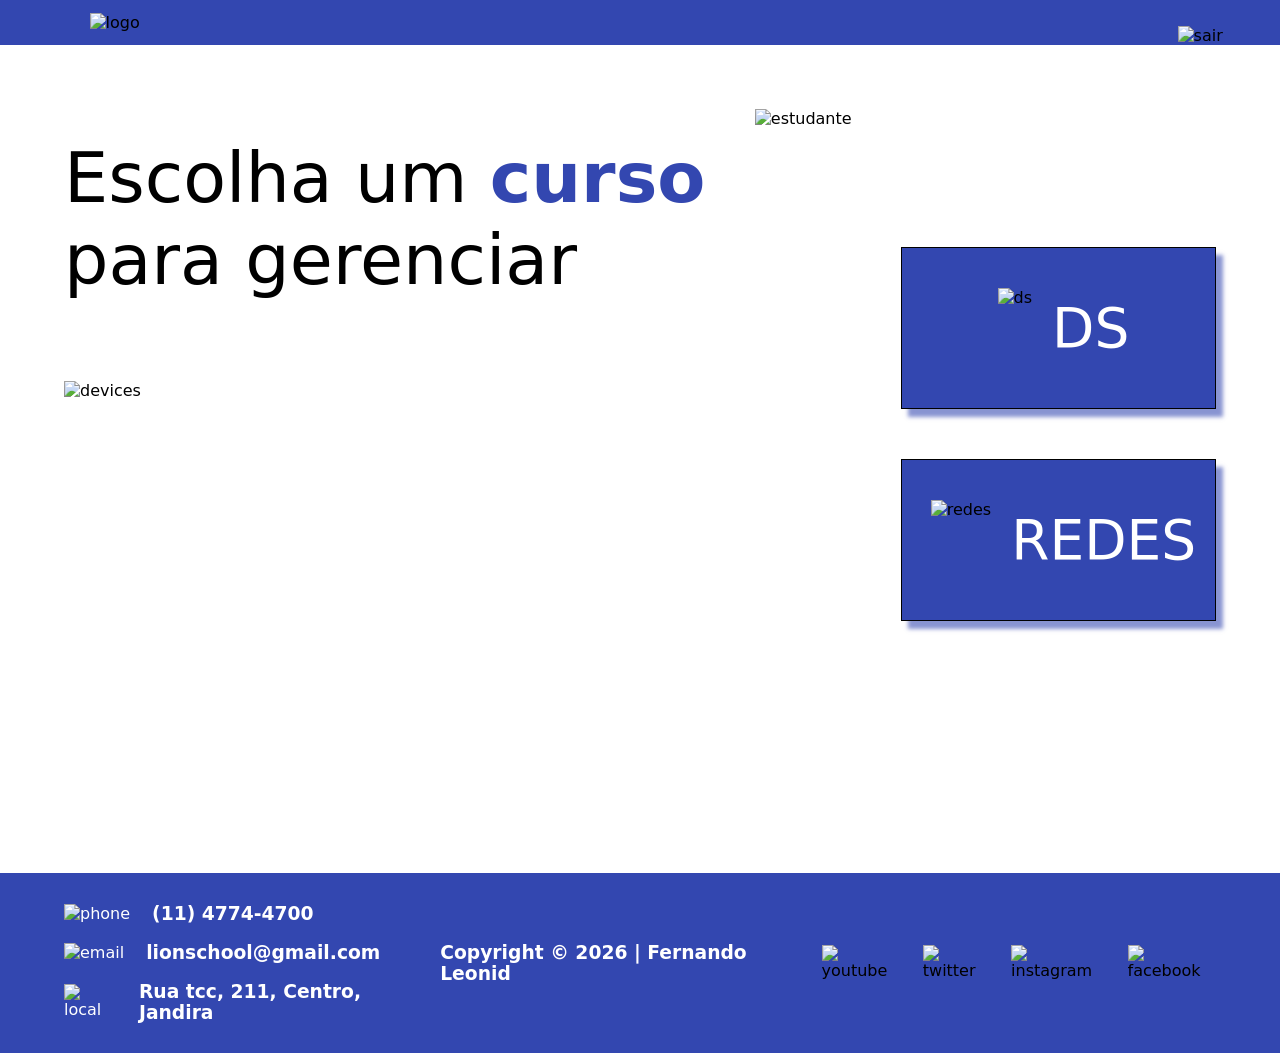
==== pages/home.html @ 90a15090 "estruturação das pastas e arquivos" ====
<!DOCTYPE html>
<html lang="pt-br">
<head>
    <meta charset="UTF-8">
    <meta name="viewport" content="width=device-width, initial-scale=1.0">
    <link rel="stylesheet" href="../css/home.css">

    <link rel="preconnect" href="https://fonts.googleapis.com">
<link rel="preconnect" href="https://fonts.gstatic.com" crossorigin>
<link href="https://fonts.googleapis.com/css2?family=Roboto:ital,wght@0,100..900;1,100..900&display=swap" rel="stylesheet">

    <title>Home</title>

</head>
<body>
    
    <header class="cabecalho"> 

        <div class="logo">
            <img src="./img/logo.png" alt="logo">
        </div>


        <div class="sair">
            <img src="./img/sairpalavra.png" alt="sair">
            
        </div>

    </header>
    
    <main>


        <div class="text-device">

            <h1 class="main-text">
                Escolha um <span class="nova-cor">curso</p> <p class="main-text">para gerenciar</p>
            </h1>

            <div class="devices">
                <img src="./img/devices.png" alt="devices">
            </div>

        </div>


        <div class="estudante">
            <img src="./img/studant.png" alt="estudante">
        </div>



        <div class="box-cursos">
            <div class="box-curso">
                <img src="./img/ds.png" alt="ds">
                <h2>DS</h2>
            </div>
            <div class="box-curso">
                <img src="./img/redes.png" alt="redes">
                <h2>REDES</h2>
            </div>
        </div>


    </main>



 <footer>


    <div class="contatos">

        <div class="contato">
            <img src="./img/telefone.png" alt="phone">
            <h3>(11) 4774-4700</h3>
        </div>

        <div class="contato">
            <img src="./img/icon-email.png" alt="email">
            <h3>lionschool@gmail.com</h3>
        </div>

        <div class="contato">
            <img src="./img/local.png" alt="local">
            <h3>Rua tcc, 211,  Centro, Jandira</h3>
        </div>

    </div>

    <div class="copyright">
        <h3>Copyright © 2026 | Fernando Leonid</h3>
    </div>

    <div class="icons-social">

        <img src="./img/youtube.png" alt="youtube">
        <img src="./img/twitter.png" alt="twitter">
        <img src="./img/instagram.png" alt="instagram">
        <img src="./img/facebook.png" alt="facebook">

    </div>
    
</footer>

</body>
</html>
---- css/home.css ----
*{
    padding: 0;
    margin: 0;
    box-sizing: border-box;
}

body{
    background-color: #ffffff;
    display: flex;
    flex-direction: column;
    font-family: system-ui, -apple-system, BlinkMacSystemFont, 'Segoe UI', Roboto, Oxygen, Ubuntu, Cantarell, 'Open Sans', 'Helvetica Neue', sans-serif;

}


/*Cabecalho*/

header {
    background-color:#3347B0;
}

.cabecalho {
    display: flex;

}

.logo {
    margin: 1% 7%;
}

.sair {
    display: flex;
    position: absolute;
    height: 40px;
    margin: 2% ;
    left: 90%;
}





/*Body*/

main {
    display: flex;
    margin: 5% 5%;
    align-items: center;
    justify-content: space-between;

}

.text-device {
    display: flex;
    flex-direction: column;
    gap: 80px;

}

.devices {
    display: flex;
    height: 400px;
    }

.main-text{
    color: rgb(0, 0, 0);
    font-size: 70px;
    font-weight: 200;
}

.main-text .nova-cor {
    color: #3347B0;
    font-weight: 700;
}

.estudante {
    display: flex;
    justify-content: center;
    height: 700px;
}


.box-curso {
    display: flex;
    align-items: center;
    height: 18vh;
    width: 35vh;
    background-color: #3347B0;
    margin-bottom: 50px;
    border: 1px solid;
    justify-content: center;
    -webkit-box-shadow: 7px 8px 4px 0px rgba(51,71,176,0.58); 
    box-shadow: 7px 8px 4px 0px rgba(51,71,176,0.58);
    cursor: pointer;
    
}

.box-curso img {
    height: 80px;
    margin: 10px;
    
}

.box-cursos h2 {
    color: #ffffff;
    font-size: 55px;
    font-weight: 400;
    margin-left: 10px;
}

.boxes {
    margin: 5% 5%;
}


/*footer*/

footer {
    background-color: #3347B0;
    height: 180px;
    display: flex;
    align-items: center;
    justify-content: space-between;
    padding: 30px 5%;

}

.contatos {
    
    color: #ffffff;
    height: 100%;
    display: flex;
    flex-direction: column;
    gap: 18px;


}

.contato {
    display: flex;
    align-items: center;
    gap: 22px;
}



.copyright {
    color: white;
    align-items: center;
    
}

.icons-social {
    display: flex;
    justify-content: space-between;
    gap: 20px;
}
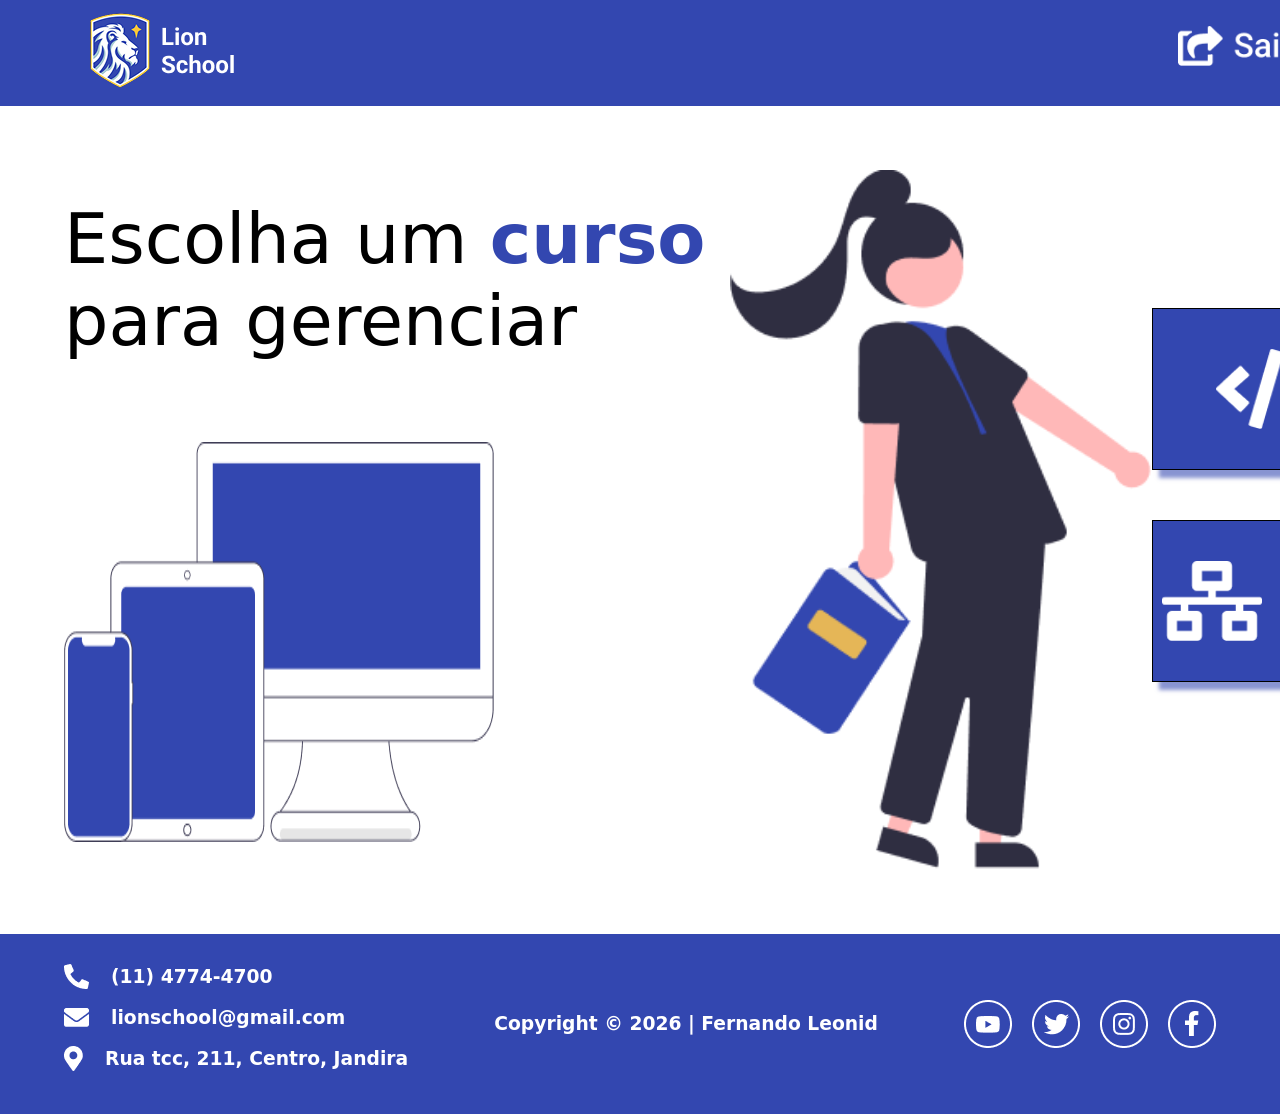
==== commit 432bcd5e: "Aruumando estrutura do link das fotos" ====
--- a/pages/home.html
+++ b/pages/home.html
@@ -17,12 +17,12 @@
     <header class="cabecalho"> 
 
         <div class="logo">
-            <img src="./img/logo.png" alt="logo">
+            <img src="../img/logo.png" alt="logo">
         </div>
 
 
         <div class="sair">
-            <img src="./img/sairpalavra.png" alt="sair">
+            <img src="../img/sairpalavra.png" alt="sair">
             
         </div>
 
@@ -38,25 +38,25 @@
             </h1>
 
             <div class="devices">
-                <img src="./img/devices.png" alt="devices">
+                <img src="../img/devices.png" alt="devices">
             </div>
 
         </div>
 
 
         <div class="estudante">
-            <img src="./img/studant.png" alt="estudante">
+            <img src="../img/studant.png" alt="estudante">
         </div>
 
 
 
         <div class="box-cursos">
             <div class="box-curso">
-                <img src="./img/ds.png" alt="ds">
+                <img src="../img/ds.png" alt="ds">
                 <h2>DS</h2>
             </div>
             <div class="box-curso">
-                <img src="./img/redes.png" alt="redes">
+                <img src="../img/redes.png" alt="redes">
                 <h2>REDES</h2>
             </div>
         </div>
@@ -72,17 +72,17 @@
     <div class="contatos">
 
         <div class="contato">
-            <img src="./img/telefone.png" alt="phone">
+            <img src="../img/telefone.png" alt="phone">
             <h3>(11) 4774-4700</h3>
         </div>
 
         <div class="contato">
-            <img src="./img/icon-email.png" alt="email">
+            <img src="../img/icon-email.png" alt="email">
             <h3>lionschool@gmail.com</h3>
         </div>
 
         <div class="contato">
-            <img src="./img/local.png" alt="local">
+            <img src="../img/local.png" alt="local">
             <h3>Rua tcc, 211,  Centro, Jandira</h3>
         </div>
 
@@ -94,10 +94,10 @@
 
     <div class="icons-social">
 
-        <img src="./img/youtube.png" alt="youtube">
-        <img src="./img/twitter.png" alt="twitter">
-        <img src="./img/instagram.png" alt="instagram">
-        <img src="./img/facebook.png" alt="facebook">
+        <img src="../img/youtube.png" alt="youtube">
+        <img src="../img/twitter.png" alt="twitter">
+        <img src="../img/instagram.png" alt="instagram">
+        <img src="../img/facebook.png" alt="facebook">
 
     </div>
     
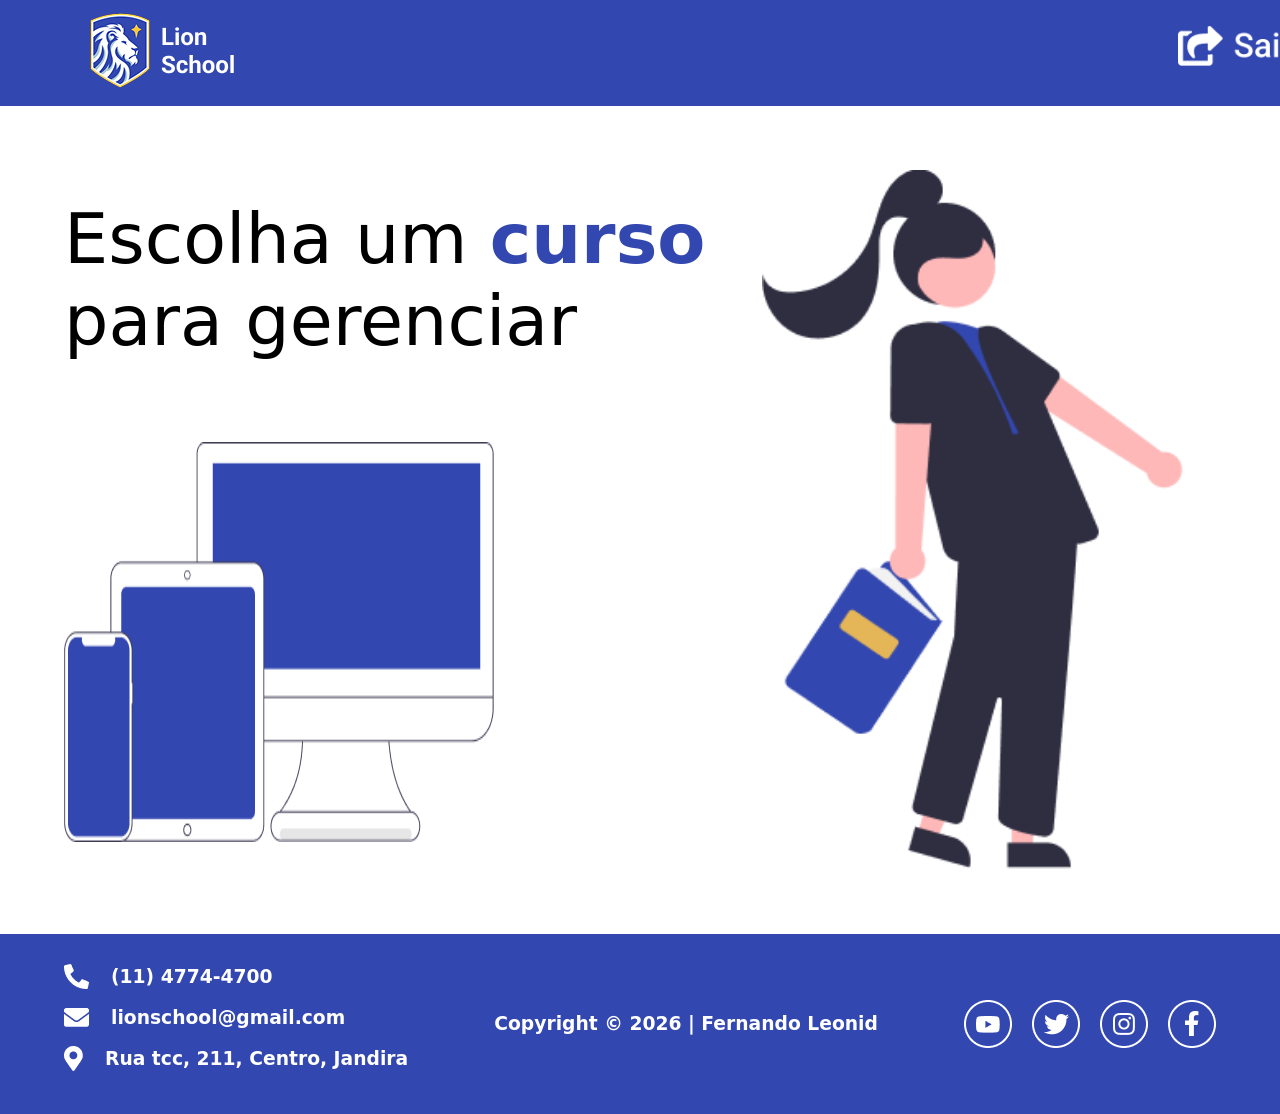
==== commit f5280d6f: "Tela turma finalizada e atualizações" ====
--- a/pages/home.html
+++ b/pages/home.html
@@ -4,6 +4,7 @@
     <meta charset="UTF-8">
     <meta name="viewport" content="width=device-width, initial-scale=1.0">
     <link rel="stylesheet" href="../css/home.css">
+    <script src="../js/main.js" defer type="module"></script>
 
     <link rel="preconnect" href="https://fonts.googleapis.com">
 <link rel="preconnect" href="https://fonts.gstatic.com" crossorigin>
@@ -27,6 +28,10 @@
         </div>
 
     </header>
+
+
+
+    
     
     <main>
 
@@ -49,16 +54,10 @@
         </div>
 
 
+        
 
-        <div class="box-cursos">
-            <div class="box-curso">
-                <img src="../img/ds.png" alt="ds">
-                <h2>DS</h2>
-            </div>
-            <div class="box-curso">
-                <img src="../img/redes.png" alt="redes">
-                <h2>REDES</h2>
-            </div>
+        <div class="box-cursos" id="box-de-cursos">
+
         </div>
 
 
--- a/css/home.css
+++ b/css/home.css
@@ -7,7 +7,9 @@
 body{
     background-color: #ffffff;
     display: flex;
+    justify-content: space-between;
     flex-direction: column;
+    min-height: 100vh;
     font-family: system-ui, -apple-system, BlinkMacSystemFont, 'Segoe UI', Roboto, Oxygen, Ubuntu, Cantarell, 'Open Sans', 'Helvetica Neue', sans-serif;
 
 }
@@ -89,9 +91,8 @@
     margin-bottom: 50px;
     border: 1px solid;
     justify-content: center;
-    -webkit-box-shadow: 7px 8px 4px 0px rgba(51,71,176,0.58); 
-    box-shadow: 7px 8px 4px 0px rgba(51,71,176,0.58);
     cursor: pointer;
+    transition: .2s ease-in;
     
 }
 
@@ -106,6 +107,12 @@
     font-size: 55px;
     font-weight: 400;
     margin-left: 10px;
+}
+
+.box-curso:hover{
+    transform: scale(1.04);
+    -webkit-box-shadow: 7px 8px 4px 0px rgba(51,71,176,0.58); 
+    box-shadow: 7px 8px 4px 0px rgba(51,71,176,0.58);
 }
 
 .boxes {
@@ -154,4 +161,12 @@
     display: flex;
     justify-content: space-between;
     gap: 20px;
-}+    
+}
+
+.icons-social img:hover{
+    transform: scale(1.2);
+    transition: .2s ease-in-out;
+
+}
+
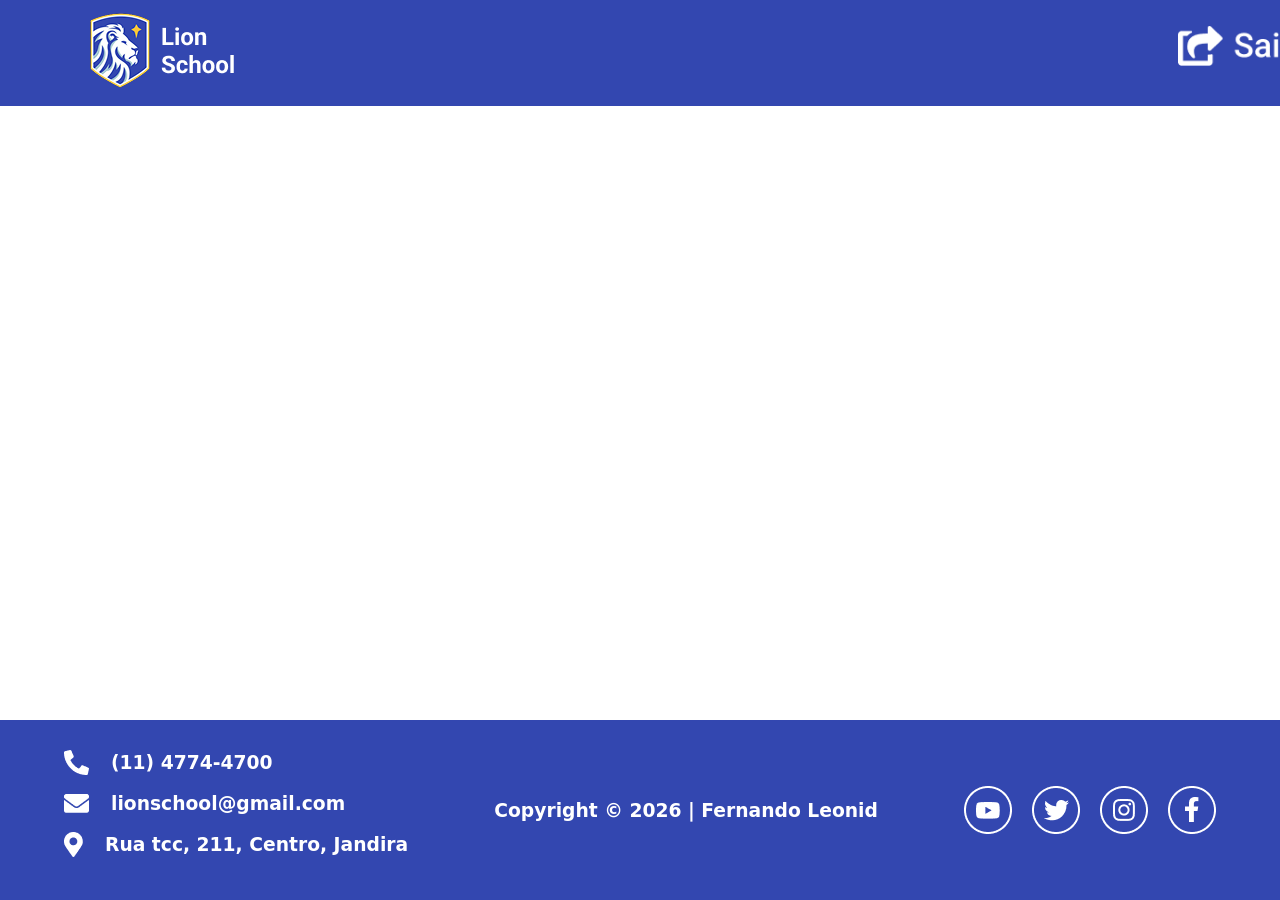
==== commit e7c78805: "Passando tela inicial para o js" ====
--- a/pages/home.html
+++ b/pages/home.html
@@ -33,32 +33,7 @@
 
     
     
-    <main>
-
-
-        <div class="text-device">
-
-            <h1 class="main-text">
-                Escolha um <span class="nova-cor">curso</p> <p class="main-text">para gerenciar</p>
-            </h1>
-
-            <div class="devices">
-                <img src="../img/devices.png" alt="devices">
-            </div>
-
-        </div>
-
-
-        <div class="estudante">
-            <img src="../img/studant.png" alt="estudante">
-        </div>
-
-
-        
-
-        <div class="box-cursos" id="box-de-cursos">
-
-        </div>
+    <main id="conteudoPagina">
 
 
     </main>
